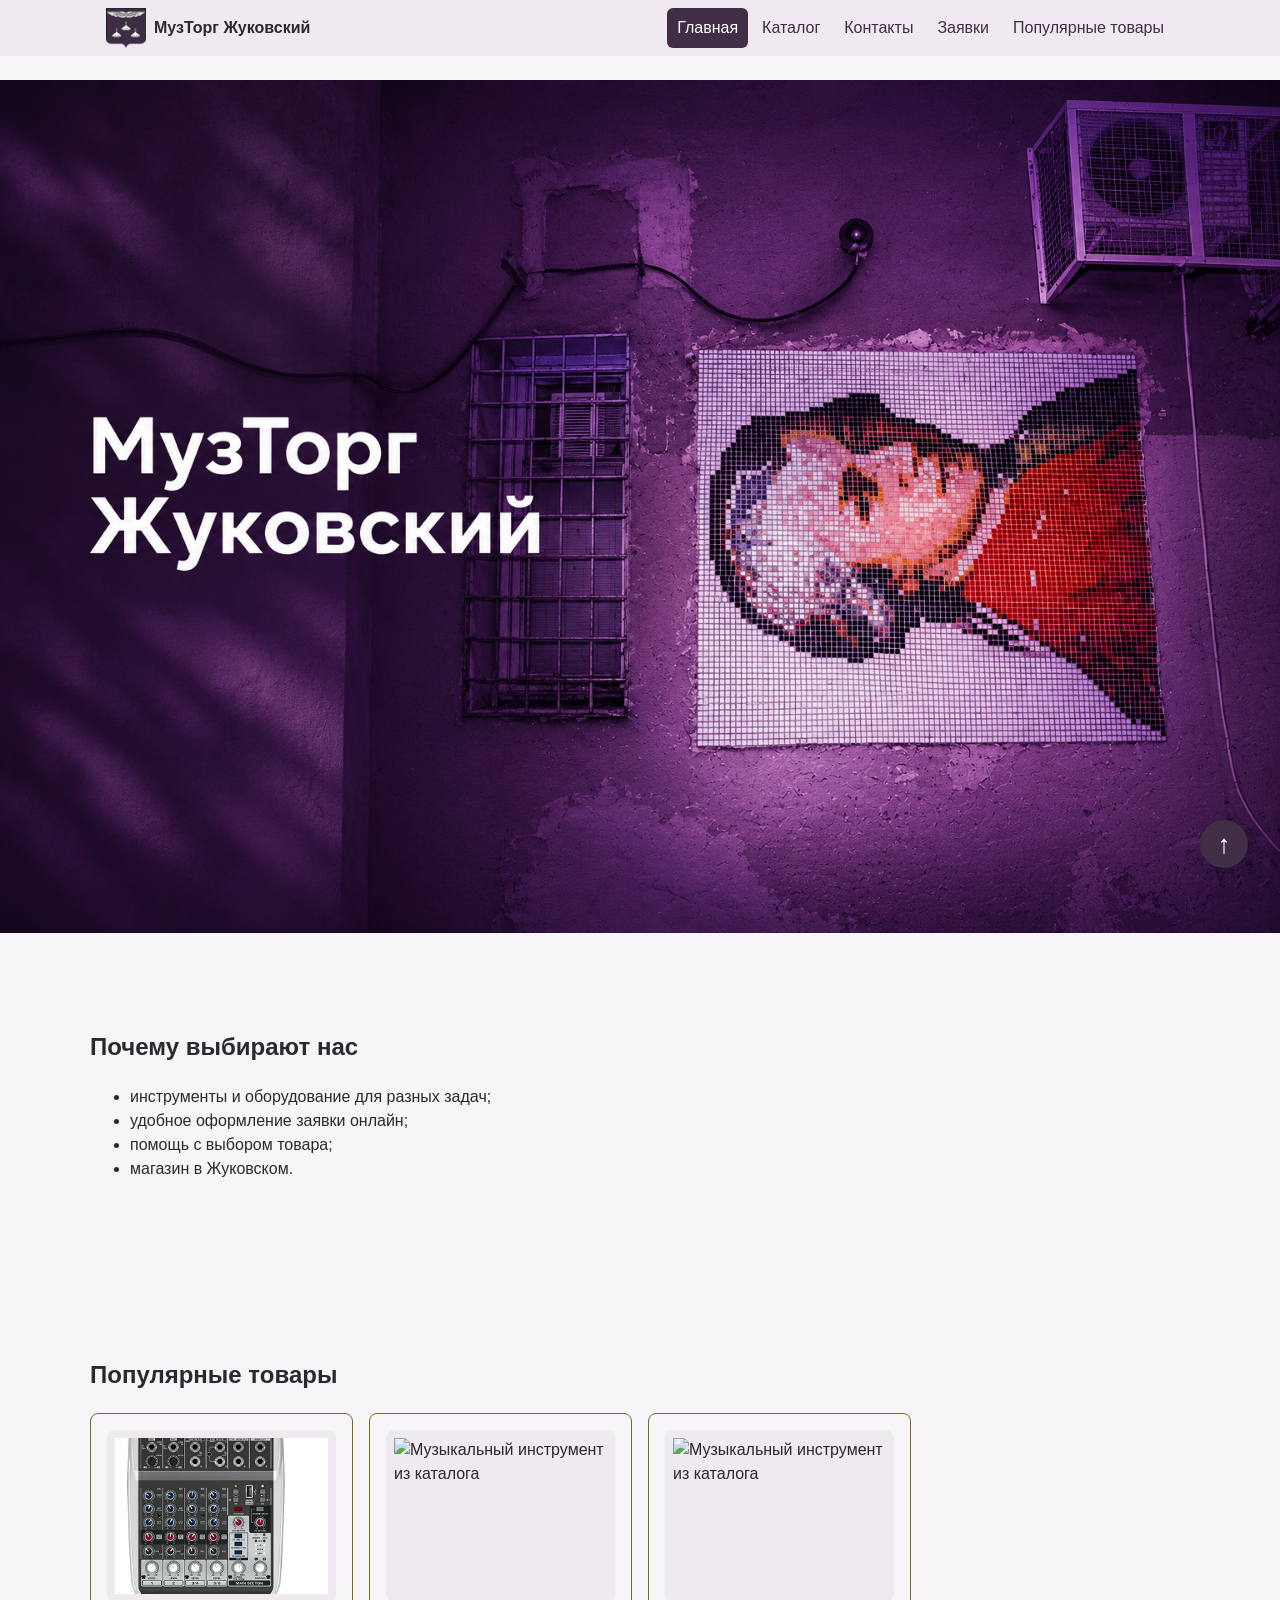
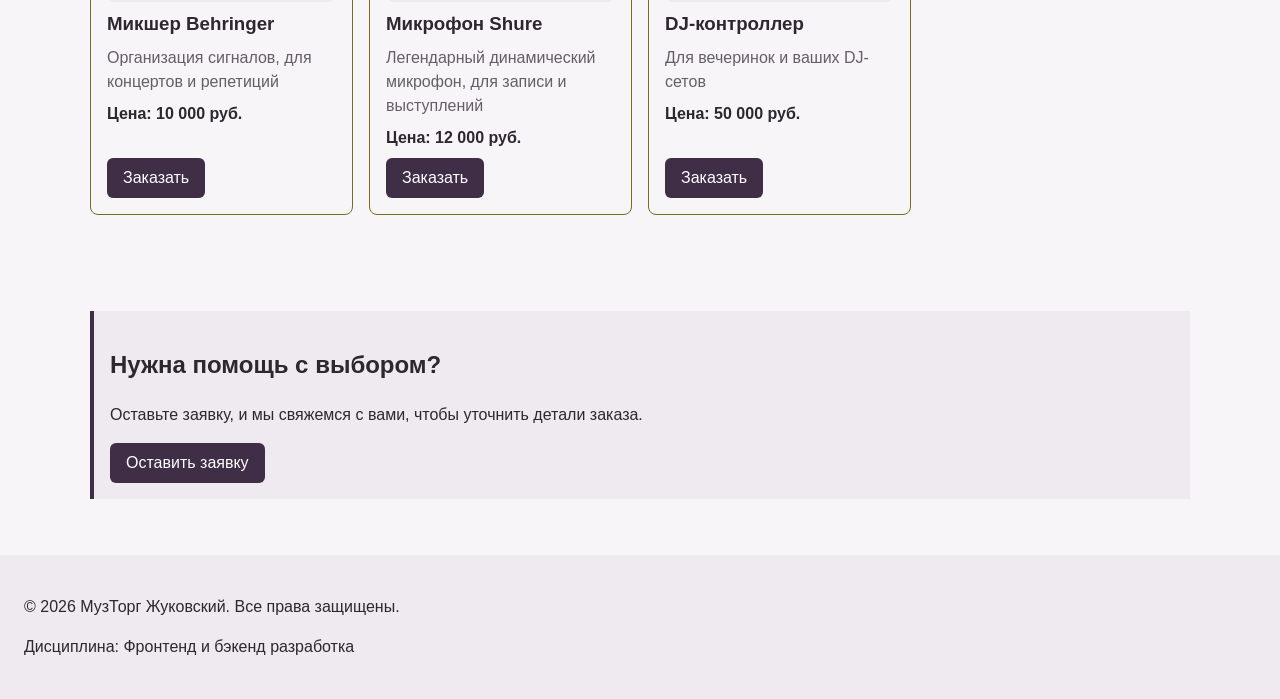
==== index.html @ 7b8ef842 "feat: add responsive layout styles" ====
<!DOCTYPE html>
<html lang="ru">
<head>
  <meta charset="UTF-8">
  <meta name="viewport" content="width=device-width, initial-scale=1.0">
  <meta name="description" content="Музыкальные инструменты и оборудование в Жуковском.">
  <title>МузТорг Жуковский</title>

  <link rel="stylesheet" href="css/style.css">
  <link rel="stylesheet" href="css/responsive.css">
  <script src="js/main.js" defer></script>
  <meta property="og:type" content="website">
  <meta property="og:title" content="МузТорг Жуковский">
  <meta property="og:description" content="Музыкальные инструменты и оборудование в Жуковском.">
  <meta property="og:image" content="https://necanagc.github.io/kr1-html-css-shop/images/preview.png">

</head>

<body>
    <header class="site-header" id="top">
      <div class="site-header__inner">
        <img class="header--img__logo" src="images/image.png">
        <a class="site-header__logo" href="index.html">МузТорг Жуковский</a>

        <nav class="site-nav" aria-label="Основная навигация">
          <ul class="site-nav__list">
            <li class="site-nav__item">
              <a class="site-nav__link site-nav__link--active" href="index.html">
                Главная
              </a>
            </li>
            <li class="site-nav__item">
              <a class="site-nav__link" href="catalog.html">Каталог</a>
            </li>
            <li class="site-nav__item">
              <a class="site-nav__link" href="contacts.html">Контакты</a>
            </li>
            <li class="site-nav__item">
              <a class="site-nav__link" href="orders.html">Заявки</a>
            </li>
            <li class="site-nav__item">
              <a class="site-nav__link" href="index.html#popular">
                Популярные товары
              </a>
            </li>
          </ul>
        </nav>
      </div>
    </header>


    <main>
        <section class="hero">
            <picture>
              <source media="(min-width: 1200px)" srcset="images/image_hero_1200_800.png">
              <source media="(min-width: 768px)" srcset="images/image_hero_960_640.png">
              <img
                src="images/image_hero_640_427.png"
                alt="Музыкальный магазин «МузТорг» в Жуковском"
                width="640"
                height="427"
                class="hero__image"
              >
            </picture>
        </section>

        <section class="section" id="advantages">
            <h2>Почему выбирают нас</h2>

            <ul class="advantages-list">
                <li>инструменты и оборудование для разных задач;</li>
                <li>удобное оформление заявки онлайн;</li>
                <li>помощь с выбором товара;</li>
                <li>магазин в Жуковском.</li>
            </ul>
        </section>

        <section class="section" id="popular">
          <h2>Популярные товары</h2>

          <div class="products-grid">
            <article class="product-card product-card--featured">
              <img
                class="product-card__image"
                src="images/2rd7xauplracw0wc48kwkgg4s-2.jpg"
                srcset="images/2rd7xauplracw0wc48kwkgg4s.jpg 300w,
                        images/2rd7xauplracw0wc48kwkgg4s-2.jpg 640w,
                        images/2rd7xauplracw0wc48kwkgg4s-3.jpg 960w"
                sizes="(max-width: 639px) calc(100vw - 112px),
                       (max-width: 1023px) calc(50vw - 80px),
                       (max-width: 1179px) calc(33.333vw - 69px),
                       (max-width: 1279px) 324px,
                       231px"
                alt="Микшер Behringer Xenyx QX602MP3"
                width="640"
                height="640"
                loading="lazy"
                decoding="async"
              >
              <h3 class="product-card__title">Микшер Behringer</h3>
              <p class="product-card__description">Организация сигналов, для концертов и репетиций</p>
              <p class="product-card__price">Цена: 10 000 руб.</p>
              <button
                class="button product-card__button"
                type="button"
                data-product="Микшер Behringer"
              >
                Заказать
              </button>
            </article>


            <article class="product-card product-card--featured">
              <img class="product-card__image" src="https://encrypted-tbn0.gstatic.com/images?q=tbn:ANd9GcQiuOlkQvFRg10ZYWpsodNN0Nqq104lc87C_4ubjngDNvwfJYEVbi7QLcMj&s=10" alt="Музыкальный инструмент из каталога" loading="lazy" decoding="async">
              <h3 class="product-card__title">Микрофон Shure</h3>
              <p class="product-card__description">Легендарный динамический микрофон, для записи и выступлений</p>
              <p class="product-card__price">Цена: 12 000 руб.</p>
              <button
                class="button product-card__button"
                type="button"
                data-product="Микрофон Shure"
              >
                Заказать
              </button>
            </article>

            <article class="product-card product-card--featured">
              <img class="product-card__image" src="https://bxuiiaeu1l.a.trbcdn.net/cjc/tnt/tdg/bw4/8ss/w08/ow8/sg8/cjctnttdgbw48ssw08ow8sg80.jpg" alt="Музыкальный инструмент из каталога" loading="lazy" decoding="async">
              <h3 class="product-card__title">DJ-контроллер</h3>
              <p class="product-card__description">Для вечеринок и ваших DJ-сетов</p>
              <p class="product-card__price">Цена: 50 000 руб.</p>
              <button
                class="button product-card__button"
                type="button"
                data-product="DJ-контроллер"
              >
                Заказать
              </button>
            </article>
          </div>
        </section>


        <aside class="aside-info">
            <h2>Нужна помощь с выбором?</h2>
            <p>
              Оставьте заявку, и мы свяжемся с вами, чтобы уточнить детали заказа.
            </p>
            <a class="button" href="orders.html">Оставить заявку</a>
        </aside>
    </main>

    <footer class="site-footer">
        <p>&copy; 2026 МузТорг Жуковский. Все права защищены.</p>
        <p>Дисциплина: Фронтенд и бэкенд разработка</p>
    </footer>

<dialog class="order-dialog" id="order-dialog" aria-labelledby="order-dialog-title">
  <h2 class="order-dialog__title" id="order-dialog-title">Оформление заявки</h2>

  <form class="order-form" id="order-form" action="#" method="post" novalidate>
    <input id="selected-product" name="selected-product" type="hidden">

    <div class="order-form__field">
      <label class="order-form__label" for="order-name">Имя</label>
      <input
        class="order-form__input"
        id="order-name"
        name="name"
        type="text"
        placeholder="Введите ваше имя"
        minlength="2"
        autocomplete="given-name"
        required
      >
    </div>

    <div class="order-form__field">
      <label class="order-form__label" for="order-email">E-mail</label>
      <input
        class="order-form__input"
        id="order-email"
        name="email"
        type="email"
        placeholder="example@mail.ru"
        autocomplete="email"
        required
      >
    </div>

    <div class="order-form__field">
      <label class="order-form__label" for="order-phone">Телефон</label>
      <input
        class="order-form__input"
        id="order-phone"
        name="phone"
        type="tel"
        inputmode="tel"
        placeholder="+7 (900) 000-00-00"
        pattern="^\+7 \(\d{3}\) \d{3}-\d{2}-\d{2}$"
        autocomplete="tel"
        required
      >
      <small class="order-form__hint">Формат: +7 (900) 000-00-00</small>
    </div>

    <div class="order-form__field">
      <label class="order-form__label" for="order-date">Дата связи</label>
      <input class="order-form__input" id="order-date" name="date" type="date">
    </div>

    <div class="order-form__field">
      <label class="order-form__label" for="order-topic">Тема заявки</label>
      <select class="order-form__select" id="order-topic" name="topic" required>
        <option value="">Выберите тему</option>
        <option value="product">Заказ товара</option>
        <option value="consultation">Консультация</option>
        <option value="delivery">Доставка</option>
      </select>
    </div>

    <div class="order-form__field order-form__field--wide">
      <label class="order-form__label" for="order-comment">Комментарий</label>
      <textarea
        class="order-form__textarea"
        id="order-comment"
        name="comment"
        rows="4"
        placeholder="Укажите дополнительную информацию"
      ></textarea>
    </div>

    <div class="order-form__actions order-form__field--wide">
      <label class="order-form__label order-form__label--checkbox" for="order-agreement">
        <input
          class="order-form__checkbox"
          id="order-agreement"
          name="agreement"
          type="checkbox"
          required
        >
        Я согласен на обработку данных
      </label>
      <button class="button button--secondary" type="button" id="close-order-dialog">
        Закрыть
      </button>
      <button class="button button--primary" type="submit">
        Отправить заявку
      </button>
    </div>
  </form>

</dialog>

<p class="success-message" id="success-message" hidden>
  Форма успешно отправлена!
</p>

<a class="scroll-top" href="#top" aria-label="Наверх" title="Наверх">↑</a>

</body>
</html>
---- css/style.css ----
/*
    Универсальное правило для всех элементов.
    border-box делает расчёт размеров более понятным:
    width включает content, padding и border
*/

/* ===============================
   1. Переменные проекта
   =============================== */
html {
  scroll-behavior: smooth;
}

:root {
  /* Основные цвета проекта */
  --color-bg: #f7f5f7;
  --color-text: #2d2730;
  --color-muted: #655e68;
  --color-primary: #402e47;
  --color-primary-dark: #2d2032;
  --color-accent: #736e1e;
  --color-accent-dark: #5a5617;
  --color-border: #c4bdc7;
  --color-surface: #eeeaef;
  --color-surface-accent: #e6e0e8;
  --color-danger: #9b293b;
  --color-success: #3d7048;
  --color-success-bg: #edf4ee;
  --color-white: #ffffff;

  /* Отступы */
  --space-xs: 4px;
  --space-sm: 8px;
  --space-md: 16px;
  --space-lg: 24px;
  --space-xl: 32px;

  /* Скругления */
  --radius-sm: 6px;
  --radius-md: 8px;
  --radius-lg: 12px;

  /* Размеры */
  --container-width: 1100px;
}


/* ===============================
   2. Базовые стили
   =============================== */

* {
  box-sizing: border-box;
}

body {
  margin: 0;
  font-family: Arial, sans-serif;
  line-height: 1.5;
  color: var(--color-text);
  background-color: var(--color-bg);
}


header,
main,
footer {
    padding: var(--space-lg);
}

header {
    background-color: var(--color-surface);
}

footer {
    background-color: var(--color-surface);
}

.site-header {
  padding: 0;
  background-color: var(--color-surface);
}

.site-header__inner {
  display: flex;
  flex-wrap: wrap;
  align-items: center;
  justify-content: space-between;
  gap: var(--space-sm);
  max-width: var(--container-width);
  margin: 0 auto;
  padding: var(--space-sm) var(--space-md);
}

.header--img__logo {
  width: 40px;
  height: 40px;
}

.site-header__logo {
  font-weight: 700;
  color: var(--color-text);
  text-decoration: none;
  margin-right: auto;
}

.site-nav__list {
  display: flex;
  flex-wrap: wrap;
  justify-content: flex-end;
  align-items: center;
  gap: var(--space-xs);
  padding: 0;
  margin: 0;
  list-style: none;
}

.site-nav__link {
  display: inline-block;
  padding: 8px 10px;
  color: var(--color-primary);
  text-decoration: none;
  border-radius: var(--radius-sm);
}

.site-nav__link:hover {
  color: var(--color-white);
  background-color: var(--color-primary);
}

.site-nav__link:focus-visible {
  outline: 2px solid var(--color-primary);
  outline-offset: 3px;
}

.site-nav__link--active {
  color: var(--color-white);
  background-color: var(--color-primary);
}



:target {
  outline: 2px dashed var(--color-primary);
  outline-offset: 4px;
}

.site-header:target {
  outline: none;
}

/* ===============================
   4. Компоненты страницы
   =============================== */

.hero {
  width: 100vw;
  max-width: none;
  margin: 0 calc(50% - 50vw) var(--space-xl);
  padding: 0;
}

.section {
  max-width: var(--container-width);
  margin: 0 auto var(--space-xl);
}

.section h2 {
  margin-top: 0;
}

.order-page__form {
  max-width: 560px;
}



.breadcrumbs {
  max-width: var(--container-width);
  margin: 0 auto var(--space-md);
  font-size: 14px;
  color: var(--color-muted);
}

.breadcrumbs__link {
  color: var(--color-primary);
}

.breadcrumbs__current::before {
  content: " / ";
  color: var(--color-muted);
}

/*
  Карточка товара — самостоятельный блок.
  На следующих занятиях карточки будут доработаны и выстроены в сетку.
*/

.product-card {
  display: flex;
  flex-direction: column;
  gap: var(--space-sm);
  padding: var(--space-md);
  border: 1px solid var(--color-border);
  border-radius: var(--radius-md);
  background-color: var(--color-bg);
}

.product-card:hover {
  border-color: var(--color-primary);
}

.product-card--featured {
  border-color: var(--color-accent);
}

.product-card--discount {
  border-color: var(--color-danger);
}

.product-card__title {
  margin: 0;
  color: var(--color-text);
}

.product-card__description {
  margin: 0;
  color: var(--color-muted);
}

.product-card__price {
  margin: 0;
  font-weight: 700;
}

.product-card--discount .product-card__price {
  color: var(--color-danger);
}

.product-card__button {
  margin-top: auto;
  align-self: flex-start;
}

.product-card__image {
  display: block;
  width: 100%;
  aspect-ratio: 4 / 3;
  object-fit: contain;
  padding: var(--space-sm);
  border-radius: var(--radius-sm);
  background-color: var(--color-surface);
}

.products-grid {
  display: grid;
  grid-template-columns: repeat(3, 1fr);
  gap: var(--space-lg);
}


.catalog-layout {
  max-width: var(--container-width);
  margin: 0 auto var(--space-xl);
  display: grid;
  grid-template-columns: 260px 1fr;
  grid-template-areas: "filters products";
  gap: var(--space-lg);
}

.catalog-filters {
  grid-area: filters;
  padding: var(--space-md);
  border: 1px solid var(--color-border);
  border-radius: var(--radius-md);
  background-color: var(--color-surface);
}

.catalog-products {
  grid-area: products;
}


.button {
  display: inline-block;
  padding: var(--space-sm) var(--space-md);
  color: var(--color-white);
  background-color: var(--color-primary);
  border: none;
  border-radius: var(--radius-sm);
  font: inherit;
  text-decoration: none;
  cursor: pointer;
}

.button:hover {
  background-color: var(--color-primary-dark);
}

.button--primary {
  color: var(--color-white);
  background-color: var(--color-accent);
}

.button--primary:hover {
  background-color: var(--color-accent-dark);
}

.button--secondary {
  color: var(--color-primary);
  background-color: transparent;
  border: 1px solid var(--color-primary);
}

.button--secondary:hover {
  color: var(--color-white);
  background-color: var(--color-primary);
}

.button:focus-visible {
  outline: 2px solid var(--color-accent);
  outline-offset: 3px;
}

.button:disabled,
.button--disabled {
  opacity: 0.6;
  cursor: not-allowed;
}


.filters-form {
  display: grid;
  gap: var(--space-md);
}

.filters-form fieldset {
  margin: 0;
  padding: var(--space-md);
  border: 1px solid var(--color-border);
  border-radius: var(--radius-sm);
}

.filters-form legend {
  font-weight: 700;
}

.filters-form label {
  display: block;
  margin-bottom: var(--space-sm);
}

.filters-form input[type="number"] {
  width: 100%;
  padding: 8px 10px;
  border: 1px solid var(--color-border);
  border-radius: var(--radius-sm);
  font: inherit;
}

/*
  Дополнительный информационный блок.
*/
.aside-info {
  max-width: var(--container-width);
  margin: 0 auto var(--space-xl);
  padding: var(--space-md);
  border-left: 4px solid var(--color-primary);
  background-color: var(--color-surface);
}


/*
  Модальное окно.
  Элемент dialog сам умеет открываться поверх страницы.
*/
/* ===============================
   5. Форма и модальное окно
   =============================== */

.order-dialog {
  width: min(calc(100% - 32px), 560px);
  max-height: calc(100vh - 32px);
  max-height: calc(100dvh - 32px);
  padding: var(--space-lg);
  border: none;
  border-radius: var(--radius-lg);
  overflow: auto;
}

.order-dialog::backdrop {
  background-color: rgba(0, 0, 0, 0.5);
}

.order-dialog__title {
  margin-top: 0;
}

.order-form__field {
  margin-bottom: var(--space-md);
}

.order-form__label {
  display: block;
  margin-bottom: var(--space-xs);
}

.order-form__label--checkbox {
  display: flex;
  align-items: center;
  gap: var(--space-sm);
  margin-right: auto;
}

.order-form__checkbox {
  margin: 0;
  accent-color: var(--color-accent);
}

.order-form__hint {
  display: block;
  margin-top: var(--space-xs);
  color: var(--color-muted);
}

.order-form__input,
.order-form__select,
.order-form__textarea {
  width: 100%;
  padding: 10px 12px;
  border: 1px solid var(--color-border);
  border-radius: var(--radius-sm);
  font: inherit;
}

.order-form__input:hover,
.order-form__select:hover,
.order-form__textarea:hover {
  border-color: var(--color-primary);
}

.order-form__input:focus-visible,
.order-form__select:focus-visible,
.order-form__textarea:focus-visible {
  outline: 2px solid var(--color-primary);
  outline-offset: 3px;
}

.order-form__actions {
  display: flex;
  flex-wrap: wrap;
  align-items: center;
  gap: var(--space-md);
  margin-top: var(--space-lg);
}


/*
  Подсветка ошибочных полей.
  Атрибут aria-invalid будет добавляться через JavaScript.
*/
[aria-invalid="true"] {
  border-color: var(--color-danger);
}

/*
  Кнопки формы.
*/
.form-actions {
  display: flex;
  gap: 12px;
  margin-top: 20px;
}

/*
  Сообщение об успешной отправке.
*/
.success-message {
  max-width: var(--container-width);
  margin: var(--space-lg) auto;
  padding: var(--space-md);
  border-left: 4px solid var(--color-success);
  background-color: var(--color-success-bg);
}


/* ===============================
   3. Общие элементы интерфейса
   =============================== */

a {
  color: var(--color-primary);
}

a:hover {
  color: var(--color-primary-dark);
}

a:focus-visible {
  outline: 2px solid var(--color-primary);
  outline-offset: 3px;
}

.scroll-top {
  position: fixed;
  right: var(--space-lg);
  bottom: var(--space-lg);
  z-index: 5;
  display: grid;
  width: 48px;
  height: 48px;
  place-items: center;
  border-radius: 50%;
  color: var(--color-white);
  background-color: var(--color-primary);
  box-shadow: 0 3px 12px rgb(45 32 50 / 24%);
  font-size: 26px;
  line-height: 1;
  text-decoration: none;
  transition: transform 160ms ease, background-color 160ms ease;
}

.scroll-top:hover {
  color: var(--color-white);
  background-color: var(--color-accent);
  transform: translateY(-3px);
}

.scroll-top:focus-visible {
  outline: 3px solid var(--color-accent);
  outline-offset: 3px;
}
---- css/responsive.css ----
*,
*::before,
*::after {
  box-sizing: border-box;
}

html {
  scroll-behavior: smooth;
}

img,
video {
  max-width: 100%;
  height: auto;
}

body {
  overflow-x: hidden;
}

.container,
.main,
.section {
  width: min(100% - 32px, 1200px);
  margin-inline: auto;
}

.section {
  padding-block: clamp(24px, 5vw, 64px);
}


.site-nav__list {
  display: flex;
  flex-direction: row;
  flex-wrap: wrap;
  justify-content: center;
  gap: var(--space-xs, 4px);
  padding: 0;
  margin: 0;
  list-style: none;
}

.site-nav__link {
  display: block;
  padding: 8px 10px;
}

.site-nav {
  flex-basis: 100%;
}

@media (min-width: 768px) {
  .site-header__inner {
    flex-wrap: nowrap;
  }

  .site-nav {
    flex-basis: auto;
  }

  .site-nav__list {
    justify-content: flex-end;
  }
}

.site-header {
  position: sticky;
  top: 0;
  z-index: 100;
}

.hero {
  display: block;
}

.hero picture {
  display: block;
}

.hero__image {
  display: block;
  width: 100%;
  max-width: none;
  height: auto;
}

.products-grid {
  display: grid;
  grid-template-columns: 1fr;
  gap: var(--space-md, 16px);
}

.product-card {
  min-width: 0;
}

.product-card__title,
.product-card__description {
  overflow-wrap: anywhere;
}

@media (min-width: 640px) {
  .products-grid {
    grid-template-columns: repeat(2, minmax(0, 1fr));
  }
}

@media (min-width: 1024px) {
  .products-grid {
    grid-template-columns: repeat(3, minmax(0, 1fr));
  }
}

@media (min-width: 1280px) {
  .products-grid {
    grid-template-columns: repeat(4, minmax(0, 1fr));
  }
}

.product-card__image {
  display: block;
  width: 100%;
  aspect-ratio: 4 / 3;
  object-fit: cover;
  border-radius: var(--radius-md, 8px);
}

.order-form {
  display: grid;
  grid-template-columns: minmax(0, 1fr);
  gap: var(--space-md, 16px);
}

.order-form__field {
  display: grid;
  gap: var(--space-xs, 8px);
  min-width: 0;
  margin-bottom: 0;
}

.order-form__input,
.order-form__textarea,
.order-form__select {
  width: 100%;
  min-height: 44px;
  padding: 10px 12px;
  font: inherit;
}

.order-form__textarea {
  min-height: 120px;
  resize: vertical;
}

@media (min-width: 768px) {
  .order-form {
    grid-template-columns: repeat(2, minmax(0, 1fr));
  }

  .order-form__field--wide,
  .order-form__actions {
    grid-column: 1 / -1;
  }
}

.scroll-top {
  right: 16px;
  bottom: 16px;
  z-index: 90;
}

@media (min-width: 768px) {
  .scroll-top {
    right: 32px;
    bottom: 32px;
  }
}
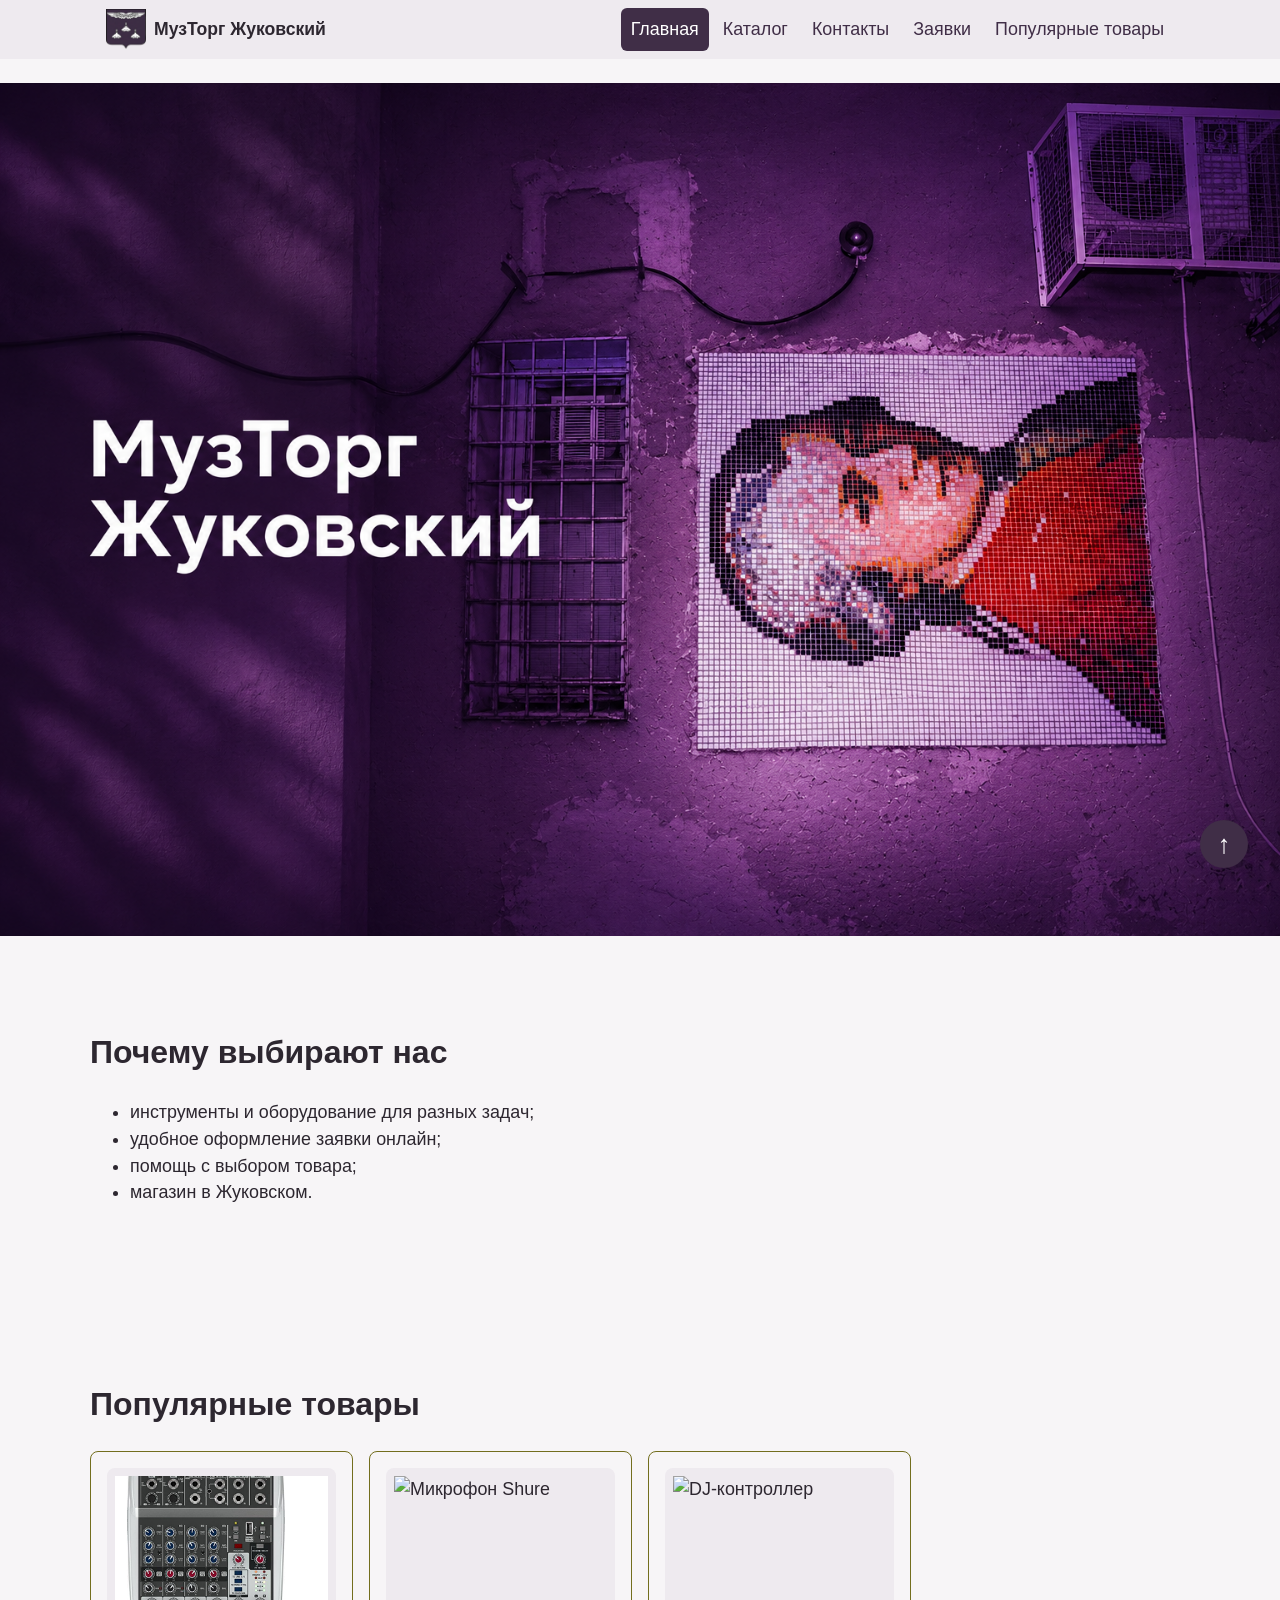
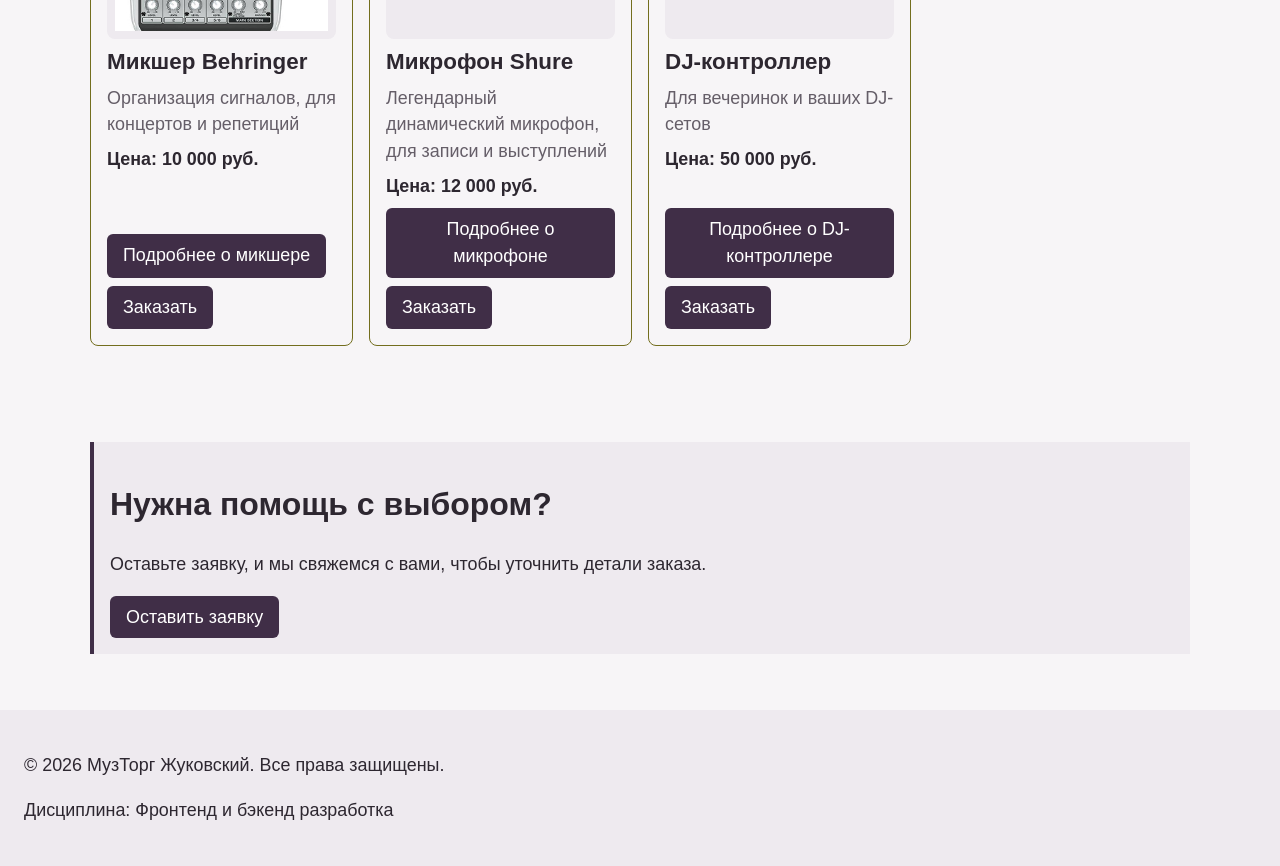
==== commit fc851f7d: "k3 позорное" ====
--- a/index.html
+++ b/index.html
@@ -16,16 +16,19 @@
 
 </head>
 
-<body>
-    <header class="site-header" id="top">
+<body id="top">
+    <a class="skip-link" href="#main">Перейти к основному содержимому</a>
+    <header class="site-header">
       <div class="site-header__inner">
-        <img class="header--img__logo" src="images/image.png">
+        <img class="header--img__logo" src="images/image.png" alt="">
         <a class="site-header__logo" href="index.html">МузТорг Жуковский</a>
 
         <nav class="site-nav" aria-label="Основная навигация">
-          <ul class="site-nav__list">
-            <li class="site-nav__item">
-              <a class="site-nav__link site-nav__link--active" href="index.html">
+          <details class="site-nav__menu">
+            <summary class="site-nav__toggle">Меню</summary>
+            <ul class="site-nav__list">
+            <li class="site-nav__item">
+              <a class="site-nav__link site-nav__link--active" href="index.html" aria-current="page">
                 Главная
               </a>
             </li>
@@ -43,20 +46,29 @@
                 Популярные товары
               </a>
             </li>
+            </ul>
+          </details>
+          <ul class="site-nav__desktop-list">
+            <li class="site-nav__item"><a class="site-nav__link site-nav__link--active" href="index.html" aria-current="page">Главная</a></li>
+            <li class="site-nav__item"><a class="site-nav__link" href="catalog.html">Каталог</a></li>
+            <li class="site-nav__item"><a class="site-nav__link" href="contacts.html">Контакты</a></li>
+            <li class="site-nav__item"><a class="site-nav__link" href="orders.html">Заявки</a></li>
+            <li class="site-nav__item"><a class="site-nav__link" href="index.html#popular">Популярные товары</a></li>
           </ul>
         </nav>
       </div>
     </header>
 
 
-    <main>
+    <main id="main" class="main">
         <section class="hero">
+            <h1 class="visually-hidden">Музыкальный магазин «МузТорг» в Жуковском</h1>
             <picture>
               <source media="(min-width: 1200px)" srcset="images/image_hero_1200_800.png">
               <source media="(min-width: 768px)" srcset="images/image_hero_960_640.png">
               <img
                 src="images/image_hero_640_427.png"
-                alt="Музыкальный магазин «МузТорг» в Жуковском"
+                alt="Мозаичный портрет музыканта на стене"
                 width="640"
                 height="427"
                 class="hero__image"
@@ -100,42 +112,51 @@
               <h3 class="product-card__title">Микшер Behringer</h3>
               <p class="product-card__description">Организация сигналов, для концертов и репетиций</p>
               <p class="product-card__price">Цена: 10 000 руб.</p>
-              <button
-                class="button product-card__button"
-                type="button"
-                data-product="Микшер Behringer"
-              >
-                Заказать
-              </button>
+              <div class="product-card__actions">
+                <a class="button product-card__details" href="product.html?product=behringer">Подробнее о микшере</a>
+                <button
+                  class="button product-card__button"
+                  type="button"
+                  data-product="Микшер Behringer"
+                >
+                  Заказать
+                </button>
+              </div>
             </article>
 
 
             <article class="product-card product-card--featured">
-              <img class="product-card__image" src="https://encrypted-tbn0.gstatic.com/images?q=tbn:ANd9GcQiuOlkQvFRg10ZYWpsodNN0Nqq104lc87C_4ubjngDNvwfJYEVbi7QLcMj&s=10" alt="Музыкальный инструмент из каталога" loading="lazy" decoding="async">
+              <img class="product-card__image" src="https://encrypted-tbn0.gstatic.com/images?q=tbn:ANd9GcQiuOlkQvFRg10ZYWpsodNN0Nqq104lc87C_4ubjngDNvwfJYEVbi7QLcMj&s=10" alt="Микрофон Shure" loading="lazy" decoding="async">
               <h3 class="product-card__title">Микрофон Shure</h3>
               <p class="product-card__description">Легендарный динамический микрофон, для записи и выступлений</p>
               <p class="product-card__price">Цена: 12 000 руб.</p>
-              <button
-                class="button product-card__button"
-                type="button"
-                data-product="Микрофон Shure"
-              >
-                Заказать
-              </button>
+              <div class="product-card__actions">
+                <a class="button product-card__details" href="product.html?product=shure">Подробнее о микрофоне</a>
+                <button
+                  class="button product-card__button"
+                  type="button"
+                  data-product="Микрофон Shure"
+                >
+                  Заказать
+                </button>
+              </div>
             </article>
 
             <article class="product-card product-card--featured">
-              <img class="product-card__image" src="https://bxuiiaeu1l.a.trbcdn.net/cjc/tnt/tdg/bw4/8ss/w08/ow8/sg8/cjctnttdgbw48ssw08ow8sg80.jpg" alt="Музыкальный инструмент из каталога" loading="lazy" decoding="async">
+              <img class="product-card__image" src="https://bxuiiaeu1l.a.trbcdn.net/cjc/tnt/tdg/bw4/8ss/w08/ow8/sg8/cjctnttdgbw48ssw08ow8sg80.jpg" alt="DJ-контроллер" loading="lazy" decoding="async">
               <h3 class="product-card__title">DJ-контроллер</h3>
               <p class="product-card__description">Для вечеринок и ваших DJ-сетов</p>
               <p class="product-card__price">Цена: 50 000 руб.</p>
-              <button
-                class="button product-card__button"
-                type="button"
-                data-product="DJ-контроллер"
-              >
-                Заказать
-              </button>
+              <div class="product-card__actions">
+                <a class="button product-card__details" href="product.html?product=dj-controller">Подробнее о DJ-контроллере</a>
+                <button
+                  class="button product-card__button"
+                  type="button"
+                  data-product="DJ-контроллер"
+                >
+                  Заказать
+                </button>
+              </div>
             </article>
           </div>
         </section>
@@ -252,7 +273,7 @@
 
 </dialog>
 
-<p class="success-message" id="success-message" hidden>
+<p class="success-message" id="success-message" role="status" aria-live="polite" hidden>
   Форма успешно отправлена!
 </p>
 
--- a/css/style.css
+++ b/css/style.css
@@ -56,9 +56,44 @@
 body {
   margin: 0;
   font-family: Arial, sans-serif;
+  font-size: clamp(1rem, 0.96rem + 0.2vw, 1.125rem);
   line-height: 1.5;
   color: var(--color-text);
   background-color: var(--color-bg);
+}
+
+:focus-visible {
+  outline: 3px solid var(--color-primary);
+  outline-offset: 3px;
+}
+
+.skip-link {
+  position: absolute;
+  top: -100px;
+  left: 16px;
+  z-index: 1000;
+  padding: 8px 12px;
+  color: var(--color-white);
+  background-color: var(--color-text);
+  border-radius: var(--radius-sm);
+  text-decoration: none;
+}
+
+.skip-link:focus,
+.skip-link:focus-visible {
+  top: 16px;
+}
+
+.visually-hidden {
+  position: absolute;
+  width: 1px;
+  height: 1px;
+  padding: 0;
+  margin: -1px;
+  overflow: hidden;
+  clip: rect(0, 0, 0, 0);
+  white-space: nowrap;
+  border: 0;
 }
 
 
@@ -83,7 +118,7 @@
 
 .site-header__inner {
   display: flex;
-  flex-wrap: wrap;
+  flex-wrap: nowrap;
   align-items: center;
   justify-content: space-between;
   gap: var(--space-sm);
@@ -98,6 +133,7 @@
 }
 
 .site-header__logo {
+  min-width: 0;
   font-weight: 700;
   color: var(--color-text);
   text-decoration: none;
@@ -105,37 +141,103 @@
 }
 
 .site-nav__list {
-  display: flex;
-  flex-wrap: wrap;
-  justify-content: flex-end;
-  align-items: center;
-  gap: var(--space-xs);
   padding: 0;
   margin: 0;
   list-style: none;
 }
 
 .site-nav__link {
-  display: inline-block;
+  display: block;
   padding: 8px 10px;
   color: var(--color-primary);
   text-decoration: none;
   border-radius: var(--radius-sm);
 }
 
+.site-nav__toggle {
+  display: inline-flex;
+  min-height: 44px;
+  align-items: center;
+  justify-content: center;
+  padding: 8px 12px;
+  color: var(--color-white);
+  background-color: var(--color-primary);
+  border-radius: var(--radius-sm);
+  font: inherit;
+  font-weight: 700;
+  cursor: pointer;
+  list-style: none;
+}
+
+.site-nav__toggle::-webkit-details-marker {
+  display: none;
+}
+
+.site-nav__toggle::after {
+  content: "";
+  width: 8px;
+  height: 8px;
+  margin-left: 10px;
+  border-right: 2px solid currentColor;
+  border-bottom: 2px solid currentColor;
+  transform: translateY(-2px) rotate(45deg);
+}
+
+.site-nav__menu[open] > .site-nav__toggle::after {
+  transform: translateY(2px) rotate(225deg);
+}
+
+.site-nav__menu {
+  position: relative;
+}
+
+.site-nav__menu[open] > .site-nav__list {
+  position: absolute;
+  top: calc(100% + var(--space-sm));
+  right: 0;
+  z-index: 1;
+  display: grid;
+  width: min(280px, calc(100vw - 32px));
+  gap: var(--space-xs);
+  padding: var(--space-sm);
+  border: 1px solid var(--color-border);
+  border-radius: var(--radius-md);
+  background-color: var(--color-surface);
+  box-shadow: 0 8px 24px rgb(45 32 50 / 18%);
+}
+
+.site-nav__item {
+  min-width: 0;
+}
+
 .site-nav__link:hover {
   color: var(--color-white);
   background-color: var(--color-primary);
 }
 
 .site-nav__link:focus-visible {
-  outline: 2px solid var(--color-primary);
+  outline: 3px solid var(--color-primary);
   outline-offset: 3px;
 }
 
 .site-nav__link--active {
   color: var(--color-white);
   background-color: var(--color-primary);
+}
+
+h1 {
+  font-size: clamp(1.75rem, 1.35rem + 1.8vw, 2.75rem);
+  line-height: 1.2;
+}
+
+h2 {
+  font-size: clamp(1.4rem, 1.15rem + 1.2vw, 2rem);
+  line-height: 1.25;
+}
+
+h3 {
+  font-size: clamp(1.15rem, 1.05rem + 0.5vw, 1.4rem);
+  line-height: 1.3;
 }
 
 
@@ -167,6 +269,59 @@
 
 .section h2 {
   margin-top: 0;
+}
+
+.product-detail {
+  display: grid;
+  gap: var(--space-lg);
+}
+
+.product-detail[hidden] {
+  display: none;
+}
+
+.product-detail__image {
+  display: block;
+  width: 100%;
+  max-height: 560px;
+  object-fit: contain;
+  background-color: var(--color-surface);
+}
+
+.product-detail__price {
+  font-size: 1.25rem;
+}
+
+.product-not-found {
+  max-width: var(--container-width);
+  margin: 0 auto var(--space-xl);
+}
+
+.table-wrapper {
+  width: 100%;
+  min-width: 0;
+  overflow-x: auto;
+  -webkit-overflow-scrolling: touch;
+}
+
+.product-table {
+  width: 100%;
+  min-width: 640px;
+  border-collapse: collapse;
+}
+
+.product-table caption {
+  padding: var(--space-sm);
+  font-weight: 700;
+  text-align: left;
+}
+
+.product-table th,
+.product-table td {
+  padding: var(--space-sm) var(--space-md);
+  border: 1px solid var(--color-border);
+  text-align: left;
+  vertical-align: top;
 }
 
 .order-page__form {
@@ -238,8 +393,23 @@
 }
 
 .product-card__button {
+  align-self: flex-start;
+}
+
+.product-card__actions {
+  display: flex;
+  flex-direction: column;
+  align-items: flex-start;
+  gap: var(--space-sm);
   margin-top: auto;
-  align-self: flex-start;
+}
+
+.product-card__details {
+  min-height: 44px;
+  display: flex;
+  align-items: center;
+  justify-content: center;
+  text-align: center;
 }
 
 .product-card__image {
@@ -255,6 +425,7 @@
 .products-grid {
   display: grid;
   grid-template-columns: repeat(3, 1fr);
+  grid-auto-rows: 1fr;
   gap: var(--space-lg);
 }
 
@@ -318,7 +489,7 @@
 }
 
 .button:focus-visible {
-  outline: 2px solid var(--color-accent);
+  outline: 3px solid var(--color-accent);
   outline-offset: 3px;
 }
 
@@ -442,7 +613,7 @@
 .order-form__input:focus-visible,
 .order-form__select:focus-visible,
 .order-form__textarea:focus-visible {
-  outline: 2px solid var(--color-primary);
+  outline: 3px solid var(--color-primary);
   outline-offset: 3px;
 }
 
@@ -497,7 +668,7 @@
 }
 
 a:focus-visible {
-  outline: 2px solid var(--color-primary);
+  outline: 3px solid var(--color-primary);
   outline-offset: 3px;
 }
 
@@ -530,3 +701,13 @@
   outline: 3px solid var(--color-accent);
   outline-offset: 3px;
 }
+
+@media (prefers-reduced-motion: reduce) {
+  html {
+    scroll-behavior: auto;
+  }
+
+  .scroll-top {
+    transition: none;
+  }
+}
--- a/css/responsive.css
+++ b/css/responsive.css
@@ -29,38 +29,52 @@
   padding-block: clamp(24px, 5vw, 64px);
 }
 
-
-.site-nav__list {
-  display: flex;
-  flex-direction: row;
-  flex-wrap: wrap;
-  justify-content: center;
-  gap: var(--space-xs, 4px);
-  padding: 0;
-  margin: 0;
-  list-style: none;
-}
-
-.site-nav__link {
-  display: block;
-  padding: 8px 10px;
+.catalog-layout {
+  grid-template-columns: minmax(0, 1fr);
+  grid-template-areas:
+    "filters"
+    "products";
 }
 
 .site-nav {
-  flex-basis: 100%;
+  flex: 0 0 auto;
+  margin-left: auto;
+}
+
+.site-nav__desktop-list {
+  display: none;
+}
+
+@media (max-width: 480px) {
+  .site-header__inner {
+    gap: 6px;
+    padding-inline: 10px;
+  }
+
+  .header--img__logo {
+    flex: 0 0 32px;
+    width: 32px;
+    height: 32px;
+  }
+
+  .site-header__logo {
+    font-size: clamp(0.75rem, 4vw, 1rem);
+    white-space: nowrap;
+  }
+
+  .site-nav__toggle {
+    padding-inline: 8px;
+  }
+
+  .site-nav__toggle::after {
+    margin-left: 6px;
+  }
 }
 
 @media (min-width: 768px) {
-  .site-header__inner {
-    flex-wrap: nowrap;
-  }
-
-  .site-nav {
-    flex-basis: auto;
-  }
-
-  .site-nav__list {
-    justify-content: flex-end;
+  .catalog-layout {
+    grid-template-columns: 260px minmax(0, 1fr);
+    grid-template-areas: "filters products";
   }
 }
 
@@ -68,6 +82,35 @@
   position: sticky;
   top: 0;
   z-index: 100;
+}
+
+@media (min-width: 900px) {
+  .site-header__inner {
+    flex-wrap: nowrap;
+  }
+
+  .site-nav__menu {
+    display: none;
+  }
+
+  .site-nav__desktop-list {
+    display: flex;
+    flex-wrap: wrap;
+    justify-content: flex-end;
+    align-items: center;
+    gap: var(--space-xs, 4px);
+    padding: 0;
+    margin: 0;
+    list-style: none;
+  }
+
+  .site-nav__link {
+    padding: 8px 10px;
+  }
+
+  .site-header__logo {
+    font-size: 1.1rem;
+  }
 }
 
 .hero {
@@ -158,8 +201,38 @@
     grid-template-columns: repeat(2, minmax(0, 1fr));
   }
 
+  .product-detail {
+    grid-template-columns: minmax(0, 1fr) minmax(0, 1fr);
+    align-items: start;
+  }
+
+  .product-detail__media,
+  .table-wrapper {
+    grid-column: 1 / -1;
+  }
+
   .order-form__field--wide,
   .order-form__actions {
+    grid-column: 1 / -1;
+  }
+}
+
+@media (min-width: 1024px) {
+  .product-detail {
+    grid-template-columns: minmax(0, 1fr) minmax(0, 1fr);
+  }
+
+  .product-detail__media {
+    grid-column: 1;
+    grid-row: 1;
+  }
+
+  .product-detail__content {
+    grid-column: 2;
+    grid-row: 1;
+  }
+
+  .table-wrapper {
     grid-column: 1 / -1;
   }
 }
